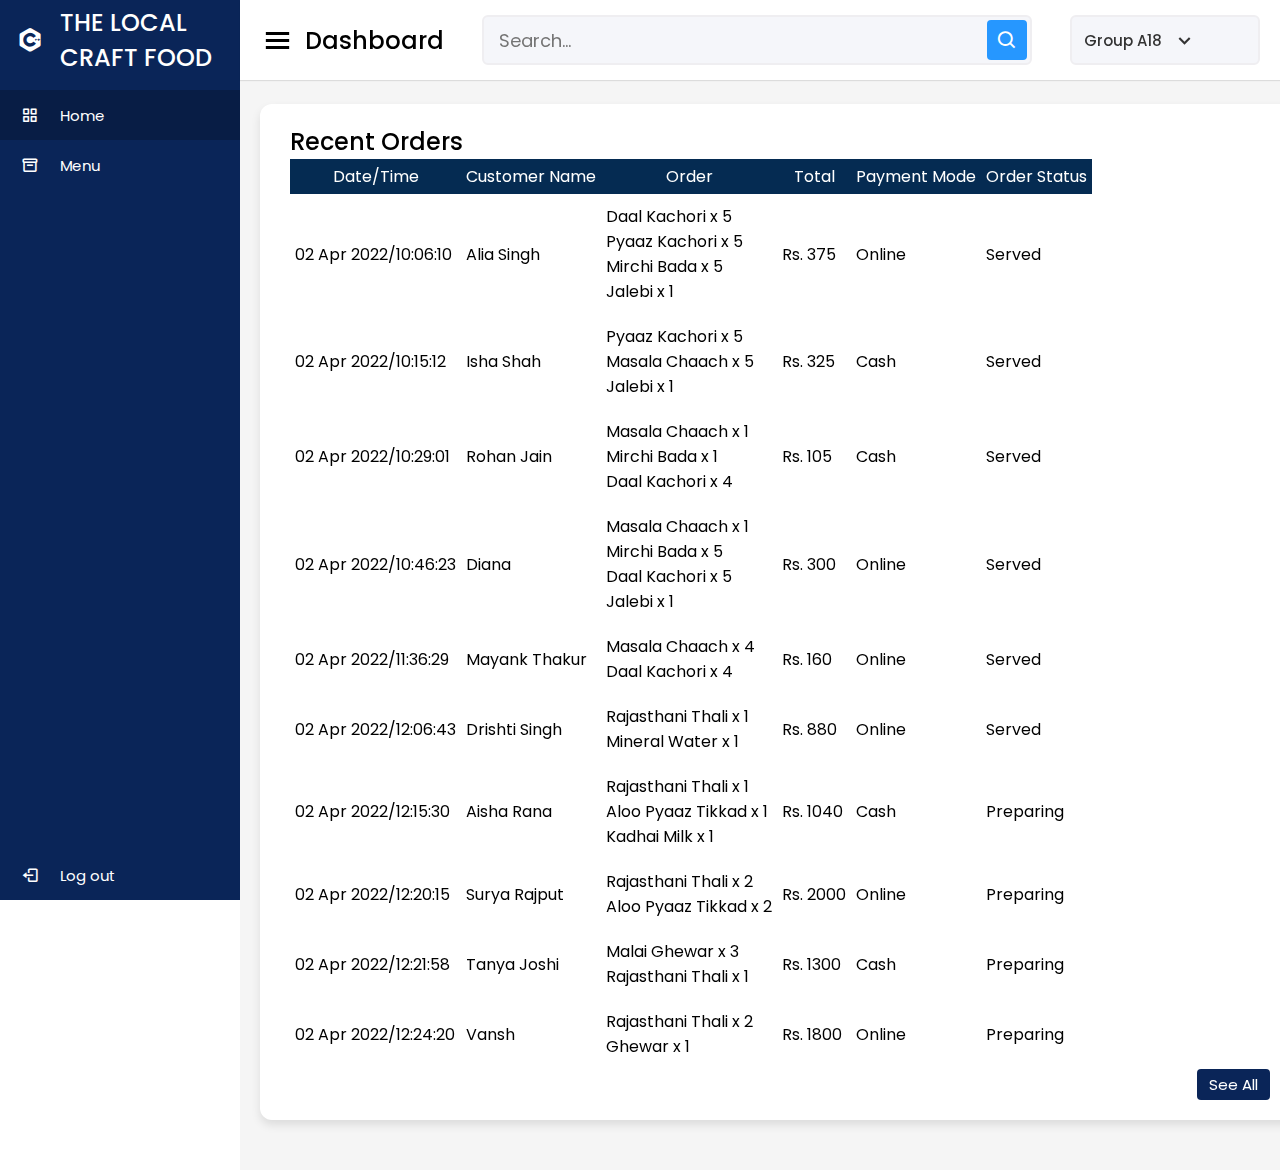
==== kitchen.html @ 7a78f446 "Final ig" ====
<!DOCTYPE html>
<!-- Designined by CodingLab | www.youtube.com/codinglabyt -->
<html lang="en" dir="ltr">
  <head>
    <meta charset="utf-8">
    <meta name="viewport" content="width=device-width, initial-scale=1">
    <link href="https://cdn.jsdelivr.net/npm/bootstrap@5.1.1/dist/css/bootstrap.min.css" rel="stylesheet" integrity="sha384-F3w7mX95PdgyTmZZMECAngseQB83DfGTowi0iMjiWaeVhAn4FJkqJByhZMI3AhiU" crossorigin="anonymous">
    <link rel="stylesheet" href="cart.css">
    <link href='https://unpkg.com/boxicons@2.0.7/css/boxicons.min.css' rel='stylesheet'>
    <title>TLCF | authentic rajasthani cuisines|KITCHEN</title>
   </head>
<body>
  <div class="sidebar">
    <div class="logo-details">
      <i class='bx bxl-c-plus-plus'></i>
      <span class="logo_name">THE LOCAL CRAFT FOOD</span>
    </div>
      <ul class="nav-links">
        <li>
          <a href="index.html" class="active">
            <i class='bx bx-grid-alt' ></i>
            <span class="links_name">Home</span>
          </a>
        </li>
        <li>
          <a href="cart.html">
            <i class='bx bx-box' ></i>
            <span class="links_name">Menu</span>
          </a>
        </li>
        <li>
        </li>
        <li class="log_out">
          <a href="index.html">
            <i class='bx bx-log-out'></i>
            <span class="links_name">Log out</span>
          </a>
        </li>
      </ul>
  </div>
  <section class="home-section">
    <nav>
      <div class="sidebar-button">
        <i class='bx bx-menu sidebarBtn'></i>
        <span class="dashboard">Dashboard</span>
      </div>
      <div class="search-box">
        <input type="text" placeholder="Search...">
        <i class='bx bx-search' ></i>
      </div>
      <div class="profile-details">
        <!--<img src="images/profile.jpg" alt="">-->
        <span class="admin_name">Group A18</span>
        <i class='bx bx-chevron-down' ></i>
      </div>
    </nav>
    <div class="home-content">
      <div class="sales-boxes">
        <div class="recent-sales box">
          <div class="title">Recent Orders</div>
          <div class="sales-details">
            <center>
            <table>
              <tr>
                  <th>Date/Time</th>
                  <th>Customer Name</th>
                  <th>Order</th>
                  <th>Total</th>
                  <th>Payment Mode</th>
                  <th>Order Status</th>
              </tr>
              <tr>
                <div class="details">
                  <td><p>02 Apr 2022/10:06:10</p></td>
                  <td>Alia Singh</td>
                  <td>Daal Kachori x 5 <br> Pyaaz Kachori x 5 <br> Mirchi Bada x 5 <br> Jalebi x 1</td>
                  <td>Rs. 375</td>
                  <td>Online</td>
                  <td>Served</td>
                </div>
              </tr>
              <tr>
                <div class="details">
                  <td>02 Apr 2022/10:15:12</td>
                  <td>Isha Shah</td>
                  <td>Pyaaz Kachori x 5 <br> Masala Chaach x 5 <br> Jalebi x 1</td>
                  <td>Rs. 325</td>
                  <td>Cash</td>
                  <td>Served</td>
                </div>
              </tr>
              <tr>
                <div class="details">
                  <td>02 Apr 2022/10:29:01</td>
                  <td>Rohan Jain</td>
                  <td>Masala Chaach x 1 <br> Mirchi Bada x 1 <br> Daal Kachori x 4</td>
                  <td>Rs. 105</td>
                  <td>Cash</td>
                  <td>Served</td>
                </div>
              </tr>
              <tr>
                <div class="details">
                  <td>02 Apr 2022/10:46:23</td>
                  <td>Diana</td>
                  <td>Masala Chaach x 1 <br> Mirchi Bada x 5 <br> Daal Kachori x 5 <br> Jalebi x 1</td>
                  <td>Rs. 300</td>
                  <td>Online</td>
                  <td>Served</td>
                </div>
              </tr>
              <tr>
                <div class="details">
                  <td>02 Apr 2022/11:36:29</td>
                  <td>Mayank Thakur</td>
                  <td>Masala Chaach x 4 <br> Daal Kachori x 4</td>
                  <td>Rs. 160</td>
                  <td>Online</td>
                  <td>Served</td>
                </div>
              </tr>
              <tr>
                <div class="details">
                  <td>02 Apr 2022/12:06:43</td>
                  <td>Drishti Singh</td>
                  <td>Rajasthani Thali x 1 <br> Mineral Water x 1</td>
                  <td>Rs. 880</td>
                  <td>Online</td>
                  <td>Served</td>
                </div>
              </tr>
              <tr>
                <div class="details">
                  <td>02 Apr 2022/12:15:30</td>
                  <td>Aisha Rana</td>
                  <td>Rajasthani Thali x 1 <br> Aloo Pyaaz Tikkad x 1 <br> Kadhai Milk x 1</td>
                  <td>Rs. 1040</td>
                  <td>Cash</td>
                  <td>Preparing</td>
                </div>
              </tr>
              <tr>
                <div class="details">
                  <td>02 Apr 2022/12:20:15</td>
                  <td>Surya Rajput</td>
                  <td>Rajasthani Thali x 2 <br> Aloo Pyaaz Tikkad x 2</td>
                  <td>Rs. 2000</td>
                  <td>Online</td>
                  <td>Preparing</td>
                </div>
              </tr>
              <tr>
                <div class="details">
                  <td>02 Apr 2022/12:21:58</td>
                  <td>Tanya Joshi</td>
                  <td>Malai Ghewar x 3 <br> Rajasthani Thali x 1</td>
                  <td>Rs. 1300</td>
                  <td>Cash</td>
                  <td>Preparing</td>
                </div>
              </tr>
              <tr>
                <div class="details">
                  <td>02 Apr 2022/12:24:20</td>
                  <td>Vansh</td>
                  <td>Rajasthani Thali x 2 <br> Ghewar x 1</td>
                  <td>Rs. 1800</td>
                  <td>Online</td>
                  <td>Preparing</td>
                </div>
              </tr>
              </table>
          </div>
        </center>
          <div class="button">
            <a href="#">See All</a>
          </div>
        </div>
      </div>
   </div>
  </section>

  <script>
   let sidebar = document.querySelector(".sidebar");
let sidebarBtn = document.querySelector(".sidebarBtn");
sidebarBtn.onclick = function() {
  sidebar.classList.toggle("active");
  if(sidebar.classList.contains("active")){
  sidebarBtn.classList.replace("bx-menu" ,"bx-menu-alt-right");
}else
  sidebarBtn.classList.replace("bx-menu-alt-right", "bx-menu");
}
 </script>

</body>
</html>
---- cart.css ----
@import url('https://fonts.googleapis.com/css2?family=Poppins:wght@200;300;400;500;600;700&display=swap');
*{
  margin: 0;
  padding: 0;
  box-sizing: border-box;
  font-family: 'Poppins', sans-serif;
}
.sidebar{
  position: fixed;
  height: 100%;
  width: 240px;
  background: #0A2558;
  transition: all 0.5s ease;
}
.sidebar.active{
  width: 60px;
}
.sidebar .logo-details{
  height: 80px;
  display: flex;
  align-items: center;
}
.sidebar .logo-details i{
  font-size: 28px;
  font-weight: 500;
  color: #fff;
  min-width: 60px;
  text-align: center
}
.sidebar .logo-details .logo_name{
  color: #fff;
  font-size: 24px;
  font-weight: 500;
}
.sidebar .nav-links{
  margin-top: 10px;
}
.sidebar .nav-links li{
  position: relative;
  list-style: none;
  height: 50px;
}
.sidebar .nav-links li a{
  height: 100%;
  width: 100%;
  display: flex;
  align-items: center;
  text-decoration: none;
  transition: all 0.4s ease;
}
.sidebar .nav-links li a.active{
  background: #081D45;
}
.sidebar .nav-links li a:hover{
  background: #081D45;
}
.sidebar .nav-links li i{
  min-width: 60px;
  text-align: center;
  font-size: 18px;
  color: #fff;
}
.sidebar .nav-links li a .links_name{
  color: #fff;
  font-size: 15px;
  font-weight: 400;
  white-space: nowrap;
}
.sidebar .nav-links .log_out{
  position: absolute;
  bottom: 0;
  width: 100%;
}
.home-section{
  position: relative;
  background: #f5f5f5;
  min-height: 100vh;
  width: calc(100% - 240px);
  left: 240px;
  transition: all 0.5s ease;
}
.sidebar.active ~ .home-section{
  width: calc(100% - 60px);
  left: 60px;
}
.home-section nav{
  display: flex;
  justify-content: space-between;
  height: 80px;
  background: #fff;
  display: flex;
  align-items: center;
  position: fixed;
  width: calc(100% - 240px);
  left: 240px;
  z-index: 100;
  padding: 0 20px;
  box-shadow: 0 1px 1px rgba(0, 0, 0, 0.1);
  transition: all 0.5s ease;
}
.sidebar.active ~ .home-section nav{
  left: 60px;
  width: calc(100% - 60px);
}
.home-section nav .sidebar-button{
  display: flex;
  align-items: center;
  font-size: 24px;
  font-weight: 500;
}
nav .sidebar-button i{
  font-size: 35px;
  margin-right: 10px;
}
.home-section nav .search-box{
  position: relative;
  height: 50px;
  max-width: 550px;
  width: 100%;
  margin: 0 20px;
}
nav .search-box input{
  height: 100%;
  width: 100%;
  outline: none;
  background: #F5F6FA;
  border: 2px solid #EFEEF1;
  border-radius: 6px;
  font-size: 18px;
  padding: 0 15px;
}
nav .search-box .bx-search{
  position: absolute;
  height: 40px;
  width: 40px;
  background: #2697FF;
  right: 5px;
  top: 50%;
  transform: translateY(-50%);
  border-radius: 4px;
  line-height: 40px;
  text-align: center;
  color: #fff;
  font-size: 22px;
  transition: all 0.4 ease;
}
.home-section nav .profile-details{
  display: flex;
  align-items: center;
  background: #F5F6FA;
  border: 2px solid #EFEEF1;
  border-radius: 6px;
  height: 50px;
  min-width: 190px;
  padding: 0 15px 0 2px;
}
nav .profile-details img{
  height: 40px;
  width: 40px;
  border-radius: 6px;
  object-fit: cover;
}
nav .profile-details .admin_name{
  font-size: 15px;
  font-weight: 500;
  color: #333;
  margin: 0 10px;
  white-space: nowrap;
}
nav .profile-details i{
  font-size: 25px;
  color: #333;
}
.home-section .home-content{
  position: relative;
  padding-top: 104px;
}
.home-content .overview-boxes{
  display: flex;
  align-items: center;
  justify-content: space-between;
  flex-wrap: wrap;
  padding: 0 20px;
  margin-bottom: 26px;
}
.overview-boxes .box{
  display: flex;
  align-items: center;
  justify-content: center;
  width: calc(100% / 4 - 15px);
  background: #fff;
  padding: 15px 14px;
  border-radius: 12px;
  box-shadow: 0 5px 10px rgba(0,0,0,0.1);
}
.overview-boxes .box-topic{
  font-size: 20px;
  font-weight: 500;
}
.home-content .box .number{
  display: inline-block;
  font-size: 35px;
  margin-top: -6px;
  font-weight: 500;
}
.home-content .box .indicator{
  display: flex;
  align-items: center;
}
.home-content .box .indicator i{
  height: 20px;
  width: 20px;
  background: #8FDACB;
  line-height: 20px;
  text-align: center;
  border-radius: 50%;
  color: #fff;
  font-size: 20px;
  margin-right: 5px;
}
.box .indicator i.down{
  background: #e87d88;
}
.home-content .box .indicator .text{
  font-size: 12px;
}
.home-content .box .cart{
  display: inline-block;
  font-size: 32px;
  height: 50px;
  width: 50px;
  background: #cce5ff;
  line-height: 50px;
  text-align: center;
  color: #66b0ff;
  border-radius: 12px;
  margin: -15px 0 0 6px;
}
.home-content .box .cart.two{
   color: #2BD47D;
   background: #C0F2D8;
 }
.home-content .box .cart.three{
   color: #ffc233;
   background: #ffe8b3;
 }
.home-content .box .cart.four{
   color: #e05260;
   background: #f7d4d7;
 }
.home-content .total-order{
  font-size: 20px;
  font-weight: 500;
}
.home-content .sales-boxes{
  display: flex;
  justify-content: space-between;
  /* padding: 0 20px; */
}

/* left box */
.home-content .sales-boxes .recent-sales{
  width: 65%;
  background: #fff;
  padding: 20px 30px;
  margin: 0 20px;
  border-radius: 12px;
  box-shadow: 0 5px 10px rgba(0, 0, 0, 0.1);
}
.home-content .sales-boxes .sales-details{
  display: flex;
  align-items: center;
  justify-content: space-between;
}
.sales-boxes .box .title{
  font-size: 24px;
  font-weight: 500;
  /* margin-bottom: 10px; */
}
.sales-boxes .sales-details li.topic{
  font-size: 20px;
  font-weight: 500;
}
.sales-boxes .sales-details li{
  list-style: none;
  margin: 8px 0;
}
.sales-boxes .sales-details li a{
  font-size: 18px;
  color: #333;
  font-size: 400;
  text-decoration: none;
}
.sales-boxes .box .button{
  width: 100%;
  display: flex;
  justify-content: flex-end;
}
.sales-boxes .box .button a{
  color: #fff;
  background: #0A2558;
  padding: 4px 12px;
  font-size: 15px;
  font-weight: 400;
  border-radius: 4px;
  text-decoration: none;
  transition: all 0.3s ease;
}
.sales-boxes .box .button a:hover{
  background:  #0d3073;
}

/* Right box */
.home-content .sales-boxes .top-sales{
  width: 35%;
  background: #fff;
  padding: 20px 30px;
  margin: 0 20px 0 0;
  border-radius: 12px;
  box-shadow: 0 5px 10px rgba(0, 0, 0, 0.1);
}
.sales-boxes .top-sales li{
  display: flex;
  align-items: center;
  justify-content: space-between;
  margin: 10px 0;
}
.sales-boxes .top-sales li a img{
  height: 40px;
  width: 40px;
  object-fit: cover;
  border-radius: 12px;
  margin-right: 10px;
  background: #333;
}
.sales-boxes .top-sales li a{
  display: flex;
  align-items: center;
  text-decoration: none;
}
.sales-boxes .top-sales li .product,
.price{
  font-size: 17px;
  font-weight: 400;
  color: #333;
}
/* Responsive Media Query */
@media (max-width: 1240px) {
  .sidebar{
    width: 60px;
  }
  .sidebar.active{
    width: 220px;
  }
  .home-section{
    width: calc(100% - 60px);
    left: 60px;
  }
  .sidebar.active ~ .home-section{
    /* width: calc(100% - 220px); */
    overflow: hidden;
    left: 220px;
  }
  .home-section nav{
    width: calc(100% - 60px);
    left: 60px;
  }
  .sidebar.active ~ .home-section nav{
    width: calc(100% - 220px);
    left: 220px;
  }
}
@media (max-width: 1700px) {
  .home-content .sales-boxes{
    flex-direction:column;
  }
  .home-content .sales-boxes .box{
    width: 100%;
    overflow-x: scroll;
    margin-bottom: 50px;
  }
  .home-content .sales-boxes .top-sales{
    margin: 0;
  }
}
@media (max-width: 1000px) {
  .overview-boxes .box{
    width: calc(100% / 2 - 15px);
    margin-bottom: 15px;
  }
}
@media (max-width: 700px) {
  nav .sidebar-button .dashboard,
  nav .profile-details .admin_name,
  nav .profile-details i{
    display: none;
  }
  .home-section nav .profile-details{
    height: 50px;
    min-width: 40px;
  }
  .home-content .sales-boxes .sales-details{
    width: 560px;
  }
}
@media (max-width: 550px) {
  .overview-boxes .box{
    width: 100%;
    margin-bottom: 15px;
  }
  .sidebar.active ~ .home-section nav .profile-details{
    display: none;
  }
}
  @media (max-width: 400px) {
  .sidebar{
    width: 0;
  }
  .sidebar.active{
    width: 60px;
  }
  .home-section{
    width: 100%;
    left: 0;
  }
  .sidebar.active ~ .home-section{
    left: 60px;
    width: calc(100% - 60px);
  }
  .home-section nav{
    width: 100%;
    left: 0;
  }
  .sidebar.active ~ .home-section nav{
    left: 60px;
    width: calc(100% - 60px);
  }
}



.login-box {
width:700px;
height: 170px;
padding: 58px 76px 0 76px;
text-align: center;
justify-items: center;
color: #110101;
font: 12px Arial, Helvetica, sans-serif;
background: url(images/login-box-backg.png) no-repeat;
margin-left:150px;
}

.login-box img {
border:none;
}

.login-box h2 {
padding:0;
margin:0;
color: #ebebeb;
font: bold 44px "Calibri", Arial;
}


.login-box-name {
float: left;
display:inline;
width:80px;
text-align: right;
padding: 14px 10px 0 0;
margin:0 0 7px 0;
}

.login-box-field {
float: left;
display:inline;
width:230px;
margin:0;
margin:0 0 7px 0;
}


.form-login {
width: 205px;
padding: 10px 4px 6px 3px;
border: 1px solid #0d2c52;
background-color:#1e4f8a;
font-size: 16px;
color: #ebebeb;
}


.login-box-options {
clear:both;
padding-left:87px;
font-size: 11px;
}

.login-box-options a {
color: #ebebeb;
font-size: 11px;
}
body {

background:url(images/adminback.jpg) no-repeat;
}
    .block{
    border: 5px solid red;
    margin: 1em;
    padding: 1em;
    }
    .clock{
      border: 5px solid blue;
    margin: 1em;
    padding: 1em;
    background-color: yellow;

    }
    .header{
      border:5px solid green;
      margin:1em;
      padding:1em;
      background-color: lightpink;
      background-color: lightsalmon;
    }
    .cart-page {
        margin: 30px auto; 
    }
    table{
        font-family: 'Trebuchet MS', 'Lucida Sans Unicode', 'Lucida Grande', 'Lucida Sans', Arial, sans-serif;
        width: 100%;
        border-collapse: collapse;
    }
    .cart-info{
        display: flex;
        flex-wrap: wrap;
    }
    th{
        padding: 5px;
        color: #fff;
        background: #052b52;
        font-weight: normal;
    }
    td{
        padding: 10px 5px;
    }
    td input{
        width: 40px;
        height: 30px;
        padding: 5px;
    }
    td a{
        color: #ff3b3b;
        font-size: 12px;
    }
    td img{
        width: 80px;
        height: 80px;
        margin-right: 10px;
    }
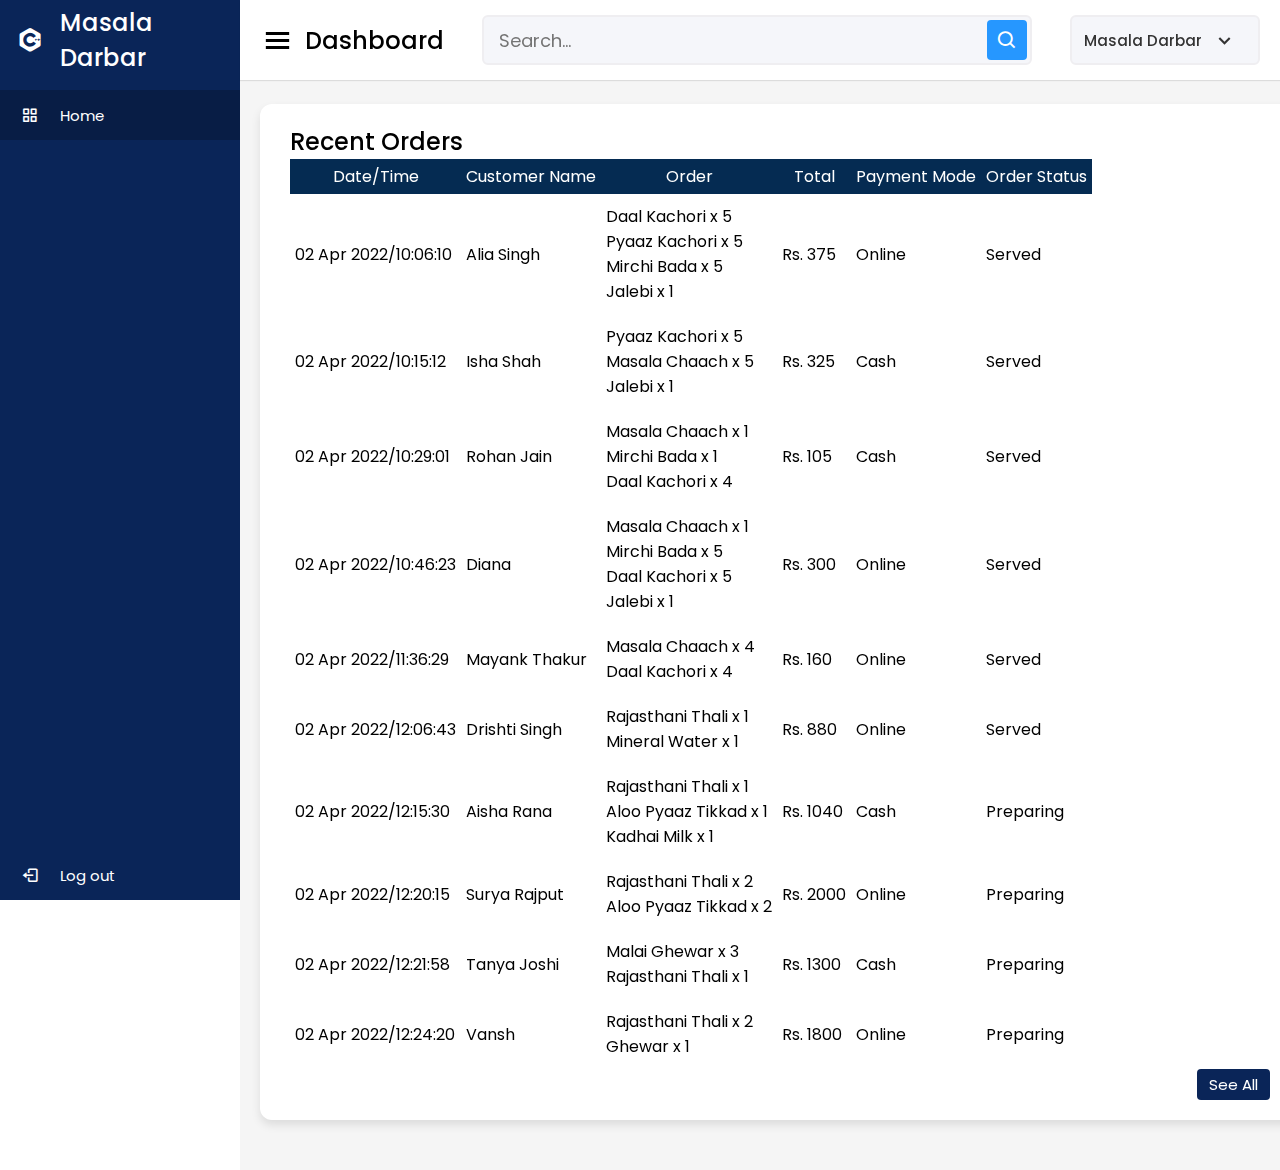
==== commit d8e33463: "Minor Changes" ====
--- a/kitchen.html
+++ b/kitchen.html
@@ -7,25 +7,19 @@
     <link href="https://cdn.jsdelivr.net/npm/bootstrap@5.1.1/dist/css/bootstrap.min.css" rel="stylesheet" integrity="sha384-F3w7mX95PdgyTmZZMECAngseQB83DfGTowi0iMjiWaeVhAn4FJkqJByhZMI3AhiU" crossorigin="anonymous">
     <link rel="stylesheet" href="cart.css">
     <link href='https://unpkg.com/boxicons@2.0.7/css/boxicons.min.css' rel='stylesheet'>
-    <title>TLCF | authentic rajasthani cuisines|KITCHEN</title>
+    <title>Masala Darbar | KITCHEN</title>
    </head>
 <body>
   <div class="sidebar">
     <div class="logo-details">
       <i class='bx bxl-c-plus-plus'></i>
-      <span class="logo_name">THE LOCAL CRAFT FOOD</span>
+      <span class="logo_name">Masala Darbar</span>
     </div>
       <ul class="nav-links">
         <li>
           <a href="index.html" class="active">
             <i class='bx bx-grid-alt' ></i>
             <span class="links_name">Home</span>
-          </a>
-        </li>
-        <li>
-          <a href="cart.html">
-            <i class='bx bx-box' ></i>
-            <span class="links_name">Menu</span>
           </a>
         </li>
         <li>
@@ -50,7 +44,7 @@
       </div>
       <div class="profile-details">
         <!--<img src="images/profile.jpg" alt="">-->
-        <span class="admin_name">Group A18</span>
+        <span class="admin_name">Masala Darbar</span>
         <i class='bx bx-chevron-down' ></i>
       </div>
     </nav>
